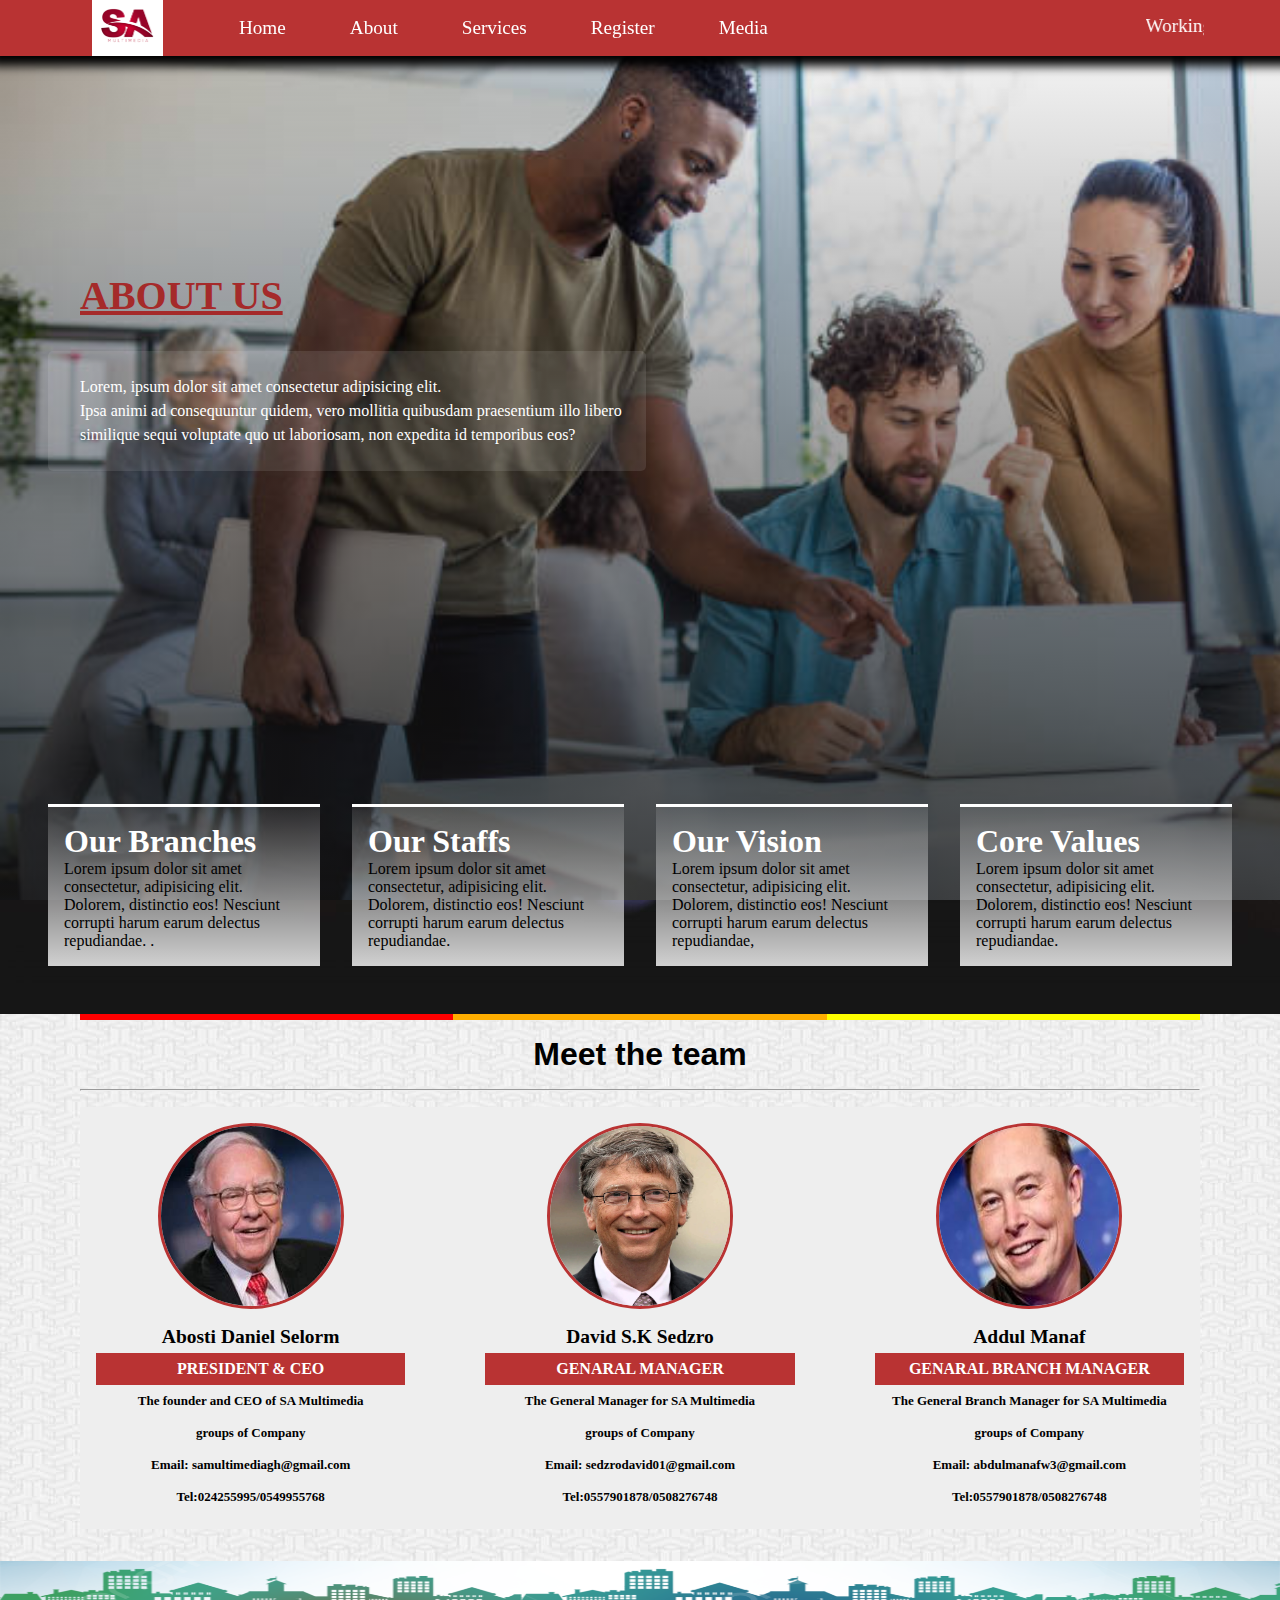
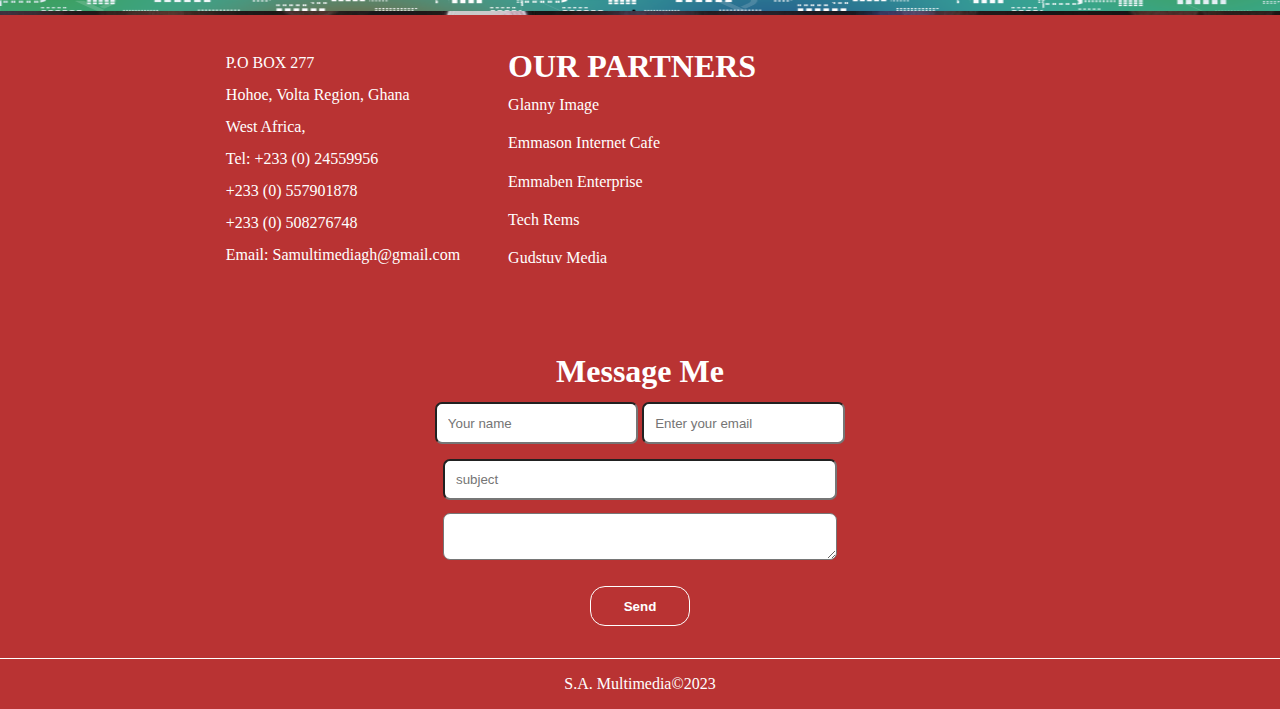
==== about.html @ c550fd85 "Add files via upload" ====
<!DOCTYPE html>
<html lang="en">
<head>
    <meta charset="UTF-8">
    <meta name="viewport" content="width=device-width, initial-scale=1.0">
    <link rel="stylesheet" type="text/css" href="css/about.css">
    <link rel="stylesheet" href="https://cdnjs.cloudflare.com/ajax/libs/font-awesome/6.5.0/css/all.min.css" integrity="sha512-Avb2QiuDEEvB4bZJYdft2mNjVShBftLdPG8FJ0V7irTLQ8Uo0qcPxh4Plq7G5tGm0rU+1SPhVotteLpBERwTkw==" crossorigin="anonymous" referrerpolicy="no-referrer" />

    <title>samultimdiagh</title>
   
</head>
<body>
    <main>
        <section>
            
            <div class="header">
                <div class="logo">
                    <img src="img/logo.png" width="55rem" height="35rem">
                </div>
                <div class="navbar">
                    <ul>
                        <li><a href="index.html">Home</a></li>
                        <li><a href="about.html">About</a></li>
                        <li><a href="services.html">Services</a></li>
                        <li><a  href="reg.html" target="_blank">Register</a></li>
                        <li><a href="#">Media</a>
                            <div class="list">
                                <ul>
                                    <li><a href="gallery.html" href="#web-design">Gallery</a></li><hr>
                                    <li><a href="gallery.html" href="#images">Websites</a></li><hr>
                                    <li><a href="gallery.html" href="#flyers">Videos</a></li><hr>
                                </ul>
                            </div>
                        </li>
                    </ul>
                </div>

                <div class="workDays">
                    <marquee>Working Days: Mon - Friday 8:00am - 5:00pm</marquee>
                </div>
            </div>
        </section>
   
        <section>
            <div class="banner_2">
                <div class="service">
                    <h2>About US</h2>
                    <div class="slogan">
                        <p class="lorem">Lorem, ipsum dolor sit amet consectetur adipisicing elit. <br>Ipsa animi ad consequuntur quidem, vero mollitia quibusdam praesentium illo libero<br> similique sequi voluptate quo ut laboriosam, non expedita id temporibus eos?<br>
                            

                        </p>
                    </div>
                </div>

                
            </div>
        </section>

        <section>
            <div class="values">
                <div class="branch value">
                    <h1>Our Branches </h1>
                    <p>Lorem ipsum dolor sit amet consectetur, adipisicing elit. Dolorem, distinctio eos! Nesciunt corrupti harum earum delectus repudiandae. <i class="fa fa-long-arrow-right" aria-hidden="true"></i> .</p>
                </div>
                <div class="staff value">
                    <h1>Our Staffs</h1>
                    <p>Lorem ipsum dolor sit amet consectetur, adipisicing elit. Dolorem, distinctio eos! Nesciunt corrupti harum earum delectus repudiandae. <i class="fa fa-long-arrow-right" aria-hidden="true"></i></p>
                </div>
                <div class="mission value">
                    <h1>Our Vision</h1>
                    <p>Lorem ipsum dolor sit amet consectetur, adipisicing elit. Dolorem, distinctio eos! Nesciunt corrupti harum earum delectus repudiandae, <i class="fa fa-long-arrow-right" aria-hidden="true"></i></p>
                </div>
                <div class="core_values value">
                    <h1>Core Values</h1>
                    <p>Lorem ipsum dolor sit amet consectetur, adipisicing elit. Dolorem, distinctio eos! Nesciunt corrupti harum earum delectus repudiandae. <i class="fa fa-long-arrow-right" aria-hidden="true"></i></p>
                </div>
            </div>
          
        </section>

        <section>
            
            <div class="workers">
                               
                <div class="ruler">
                    <div class="ruler1"></div>
                    <div class="ruler2"></div>
                    <div class="ruler3"></div>
                </div>
                
                <h1>Meet the team</h1>
                <hr>
                <div class="founder">
                    <div class="manager">
                        <img src="img/buffet.jpg" width="180px" height="180px">
                        <h2>Abosti Daniel Selorm</h2>
                        <h3>President & CEO</h3>
                        <p>The founder and CEO of SA Multimedia <br>groups of Company<br>Email: samultimediagh@gmail.com<br>Tel:024255995/0549955768</p>

                    </div>
                    <div class="manager">
                        <img src="img/bill.jpg" width="180px" height="180px">
                        <h2>David S.K Sedzro</h2>
                        <h3>Genaral Manager</h3>
                        <p>The General Manager for SA Multimedia <br>groups of Company<br>Email: sedzrodavid01@gmail.com<br>Tel:0557901878/0508276748</p>


                    </div>
                    <div class="manager">
                        <img src="img/musk.jpg" width="180px" height="180px">
                        <h2>Addul Manaf</h2>
                        <h3>Genaral Branch Manager</h3>
                        <p>The General Branch Manager for SA Multimedia <br>groups of Company<br>Email: abdulmanafw3@gmail.com<br>Tel:0557901878/0508276748</p>

                    </div>
                </div>
            </div>
            <div class="back_img">
                <img src="img/bb.jpg" width="100%" height="50rem">
            </div>
        </section>

    

        <section>
            <div class="infor">
                <div class="address">
                    <ul>
                        <li>P.O BOX 277</li> 
                        <li>Hohoe, Volta Region, Ghana</li> 
                        <li>West Africa, </li> 
                        <li>Tel: +233 (0) 24559956</li> 
                        <li>+233 (0) 557901878</li> 
                        <li>+233 (0) 508276748 </li>
                        <li>Email: Samultimediagh@gmail.com</li>
                    </ul>
                    <div class="links">
                        <i class="fa fa-envelope icon"></i>
                        <i class="fa-brands fa-facebook icon"></i>
                        <i class="fa-brands fa-github icon"></i>
                        <i class="fa-brands fa-twitter icon"></i>
                        <i class="fa-brands fa-linkedin icon"></i>
                    </div>
                </div>
                <div class="sponsors">
                    <h1>OUR PARTNERS</h1>
                    <ul>
                        <li>Glanny Image</li>
                        <li>Emmason Internet Cafe</li>
                        <li>Emmaben Enterprise</li>
                        <li>Tech Rems</li>
                        <li>Gudstuv Media</li>
                        <li></li>
                    </ul>
                </div>
                <div class="map">
                    <iframe src="https://www.google.com/maps/embed?pb=!1m18!1m12!1m3!1d3958.7478861190443!2d0.47938377436328583!3d7.155120815502634!2m3!1f0!2f0!3f0!3m2!1i1024!2i768!4f13.1!3m3!1m2!1s0x1027a8e7184b209b%3A0x8617e41889068708!2sSt.%20Augustine&#39;s%20Catholic%20Church!5e0!3m2!1sen!2sgh!4v1703287549178!5m2!1sen!2sgh" width="250" height="200" style="border:0;" allowfullscreen="" loading="lazy" referrerpolicy="no-referrer-when-downgrade"></iframe>
                </div>

                <div class="message">
                    <h1>Message Me</h1>
                    <form action="">
                        <input class="name" type="text" name="name" placeholder="Your name">
                        <input class="email" type="email" name="email" placeholder="Enter your email"><br>
                        <input class="subject" type="text" name="subject" placeholder="subject"><br>
                        <textarea name="text" cols="6" rows="3"></textarea><br>
                        <input class="submit" type="submit" name="send" value="Send">
                    </form>
                </div>
            </div>
        </section>
    </main>

    <footer class="footer">
        <p class="copy">S.A. Multimedia&copy;2023</p>
    </footer>
</body>

</html>
---- css/about.css ----
*{
    margin: 0;
    padding: 0;
}

body{
    background-image: url(../img/dark.jpg);
}

.header{
    display: flex;
    flex-direction: row;
    flex-wrap: wrap;
    justify-content: space-evenly;
    align-items: center;
    background-color: #b93333;
    color: white;
    font-size: larger;
    padding: 0rem 2rem 0rem 2rem;
    box-shadow: 0px 5px 10px rgb(0, 0, 0);
    box-shadow: 0 0 10px 10px rgba(0, 0, 0, 1);
    width: 100vw;
    position: fixed;
    z-index: 999;
}

.logo{
    background-color: white;
    padding: 0.5rem;
}


.header ul{
    display: flex;
    justify-items: space-around;
    list-style: none;
    gap: 4rem;
    padding: 1rem;  
}

a{
    text-decoration: none;
    color: white;
}

a:hover{
    color: #b93333;
    background-color: white;
    padding: 1em 20%;
}

.workDays{
    padding-right: 3rem;
}



.list{
    display: none;
}


.navbar>ul>li:hover .list{
    display: block;
    position: absolute;
    margin-left: -1.5rem;
    margin-top: 1rem;
    background-color:#b93333;
    background: linear-gradient(rgba(185, 51, 51, 0.6), rgba(185, 51, 51, 0.7));  
}

.navbar>ul>li:hover .list ul{
    display: block;
    padding: 1rem; 
}

.list>ul>li{
    padding: 0.5rem;
    align-content: center;   
}

.list>ul>li>a{
    padding: 1rem;
    background-color: unset;
    color: white;
}

.list>ul>li>a:hover{
    color: white;
}

.sa{
    color: rgb(255, 255, 255);
    text-align: center;
    padding-top: 22rem; 
}

.banner{
    height: 40rem;
    background: linear-gradient(rgba(0, 0, 0, 0.2), rgba(0, 0, 0, 1)), url(../img/banner.jpg);
    background-repeat: no-repeat;
    background-size: cover;
    width: auto;
    overflow-wrap: break-word   
}



  
.lorem{
    display: inline-block;
    color: #ffffff;
    text-align: justify;
    line-height: 1.5rem;
    font-family: 'Times New Roman';
    background-color: rgba(255, 255, 255, 0.1);
    margin: 2rem 0 0 3rem;
    padding: 1.5rem 1.5rem 1.5rem 2rem;
    border-radius: 5px;
    overflow: hidden;   
}

.banner_2 h2{
    color: brown;
    padding: 17rem 0 0 5rem; 
    text-decoration: underline;
    font-weight: bolder;
    font-size: 2.5rem;
    font-family: Gilroy;
    text-transform: uppercase;
    position: sticky;
    text-overflow: hidden;
}

.banner_2{
    background: linear-gradient(rgba(255, 255, 255, 0), rgba(22, 22, 22, 0.8)), url(../img/4.jpg);
    background-repeat: no-repeat;
    background-size: cover;
    height: 100vh;
}


.values{
        display: grid;
        grid-template-columns: repeat(auto-fit, minmax(100px, 1fr));     
        justify-content: space-between;
        margin: 2rem;
        margin-top: -7rem;   
}

.branch,.staff,.mission,.core_values{
    margin: 1rem;
    padding: 1rem;
    border-top: 3px solid white;
    background: linear-gradient(rgba(255, 255, 255, 0.1), rgba(255, 255, 255, 0.8));
}

.values h1{
    color: #ffffff;
}

.value:hover{
    background-color: white;
    transition: background-color 1s;
    color: #b93333;
    cursor: pointer;
}

.ruler{
    display: flex;
    margin-top: -5rem;
    justify-content: center;
    
}

.ruler1, .ruler2, .ruler3{
    display: flex;
    flex-direction: row;
    background-color: red;
    padding: 0.2rem;
    width: 30rem;
}

.ruler2{
    background-color: rgb(255, 174, 0);
}
.ruler3{
    background-color: yellow;
}


.workers{
    padding: 5rem;
    background-color: #dfdfdf;
    background-image: url(../img/sa1.jpg);
}

.workers h1{
    text-align: center;
    font-family: sans-serif;
    padding: 1rem;
}


.founder{
    display: grid;
    grid-template-columns: repeat(auto-fit, minmax(100px, 1fr));
    column-gap: 5em;
    align-items: center;
    margin: 1rem 0 -3rem 0; 
    background-color: rgb(238, 238, 238); 
    padding: 1rem; 
    border-radius: 1px;
}

.founder img{
    border-radius: 50%;
    border: 3px solid #b93333;
    background-size: auto;
}

.manager{
    text-align: center;
    line-height: 2rem;
    font-size: small;
    font-weight: bold;

}

.manager h3{
    background-color: #b93333;
    color: white;
    text-transform: uppercase;
    font-size: medium;
    
}


 button {
    
    border-radius: 5px;
    background-color: #b93333;
    font-weight: bolder;
    color: white;
    font-size: 15pt;
    border: solid;
    border-width: 1px;
    border-color: white;
    margin-top: 0.3rem;
    padding: 0.5rem;
    width: 26.5rem;

}




input{
    width: 25rem;
    padding: 0.7rem;
    margin-top: 15px;
}

.infor{
    background-color: #b93333;
    justify-content: center;
    padding: 2rem;
    width: auto;
    line-height: 2rem;
    color: white;
    display: flex;
    flex-flow: row wrap;
    gap: 3rem;
    
}

.infor .icon{
    font-size: 20pt;
    column-gap: 100px;
    padding: 1rem;
    margin-left: -1rem;
}

.infor .icon:hover{
    color: #000000;

}
    

.sponsors{
    line-height: 2.4rem;
    
}

li{
    list-style: none;
    text-align: left; 

   
}

.message{
    text-align: center;
   
    
}
input{
    width: fit-content;
    border-radius: 7px;
}
.subject{
    width: 23rem;
}

textarea{
    margin-top: 1em;
    width: 24.5rem;
    border-radius: 7px;
    
}
.submit{
    width: 100px;
    border-radius: 15px;
    background-color: #b93333;
    font-weight: bolder;
    color: white;
    font-size: 10pt;
    padding: 0.7rem;
    border: solid;
    border-width: 1px;
    border-color: white;

}

.submit:hover{
    transform: scale(1.02);
    box-shadow: 0 7px 7px 0 rgba(0, 0, 0, 0.8), 0 7px 7px 0 rgba(0, 0, 0, 0.8);
    color: #b93333;
    background-color: white;
}

.footer{
    background-color: #b93333;
    color: white;
    text-align: center;
    border-top: solid;
    border-color: white;
    border-top-width: 1px;
    padding: 1rem;
}



/* phone view */

@media (min-width: 319px) and (max-width: 480px){
    
    .header ul { 
        display: none;
    }

    .workDays{ 
        display: none;

    }

    .logo{
        margin: 0;
        padding: 0;
        margin-left: -10rem;
}

  
.lorem{
    display: none;
}

.value h1{
    font-size: small;
    padding-right: 0;
}

.value p{
    display: none;
}

.banner_2 h2{
    padding: 10rem 0 0 1rem; 
}

.banner_2{
    height: 50vh;
}


.values{ 
    margin: 00.5rem 0.5rem  2rem 0.5rem ;
    margin-top: -2rem; 
}

.branch,.staff,.mission,.core_values{
    margin: 0.2rem;
    padding: 0.5rem;
}


.founder img{
    width: 8rem;
    height: 8rem;
}


.founder{
    column-gap: 10rem;
    
}


.manager{

    padding: 2rem;
}


 button {
    padding: 0.5rem;
    width: 16rem;
}

.subscribe{
    margin-top: 1rem;  
}

#subscribe{
    width: 14.5rem;
    padding: 0.7rem;
    margin-top: 15px;  
}


/* text area */

input{
    width: 15rem;
    border-radius: 7px;
    border: none;
}

.subject{
    width: 15rem;
}

textarea{
    margin-top: 1em;
    width: 16.5rem;
    height: 5rem;
    border-radius: 7px;
}

}


/* tablets and ipad */

@media (min-width: 481px) and (max-width: 1200px){

    .header ul { 
        display: none;
    }

    .workDays{ 
        display: none;

    }

    .logo{
        margin: 0;
        padding: 0;
        margin-left: -10rem;
}

  
.lorem{
    margin: -1.8rem 0 0 -1rem;
    font-size: small;
    line-height: normal;
    font-family: sans-serif;
}

.value h1{
    font-size: small;
    padding-right: 0;
}

.value p{
    display: none;
}

.banner_2 h2{
    padding: 10rem 0 0 1rem; 
}

.banner_2{
    height: 50vh;
}


.values{ 
        margin: 00.5rem 0.5rem  2rem 0.5rem ;
        margin-top: -2rem; 
}

.branch,.staff,.mission,.core_values{
    margin: 0.2rem;
    padding: 0.5rem;
}

.founder{
    column-gap: 10rem;
    
}

.founder{

    column-gap: 10rem;
  
}

 button {
    padding: 0.5rem;
    width: 16rem;
}

.subscribe{
   
    margin-top: 1rem; }

#subscribe{
    width: 14.5rem;
    padding: 0.7rem;
    margin-top: 15px;  
}


/* text area */

input{
    width: 15rem;
    border-radius: 7px;
    border: none;
}

.subject{
    width: 15rem;
}

textarea{
    margin-top: 1em;
    width: 16.5rem;
    height: 5rem;
    border-radius: 7px;
    
}

}
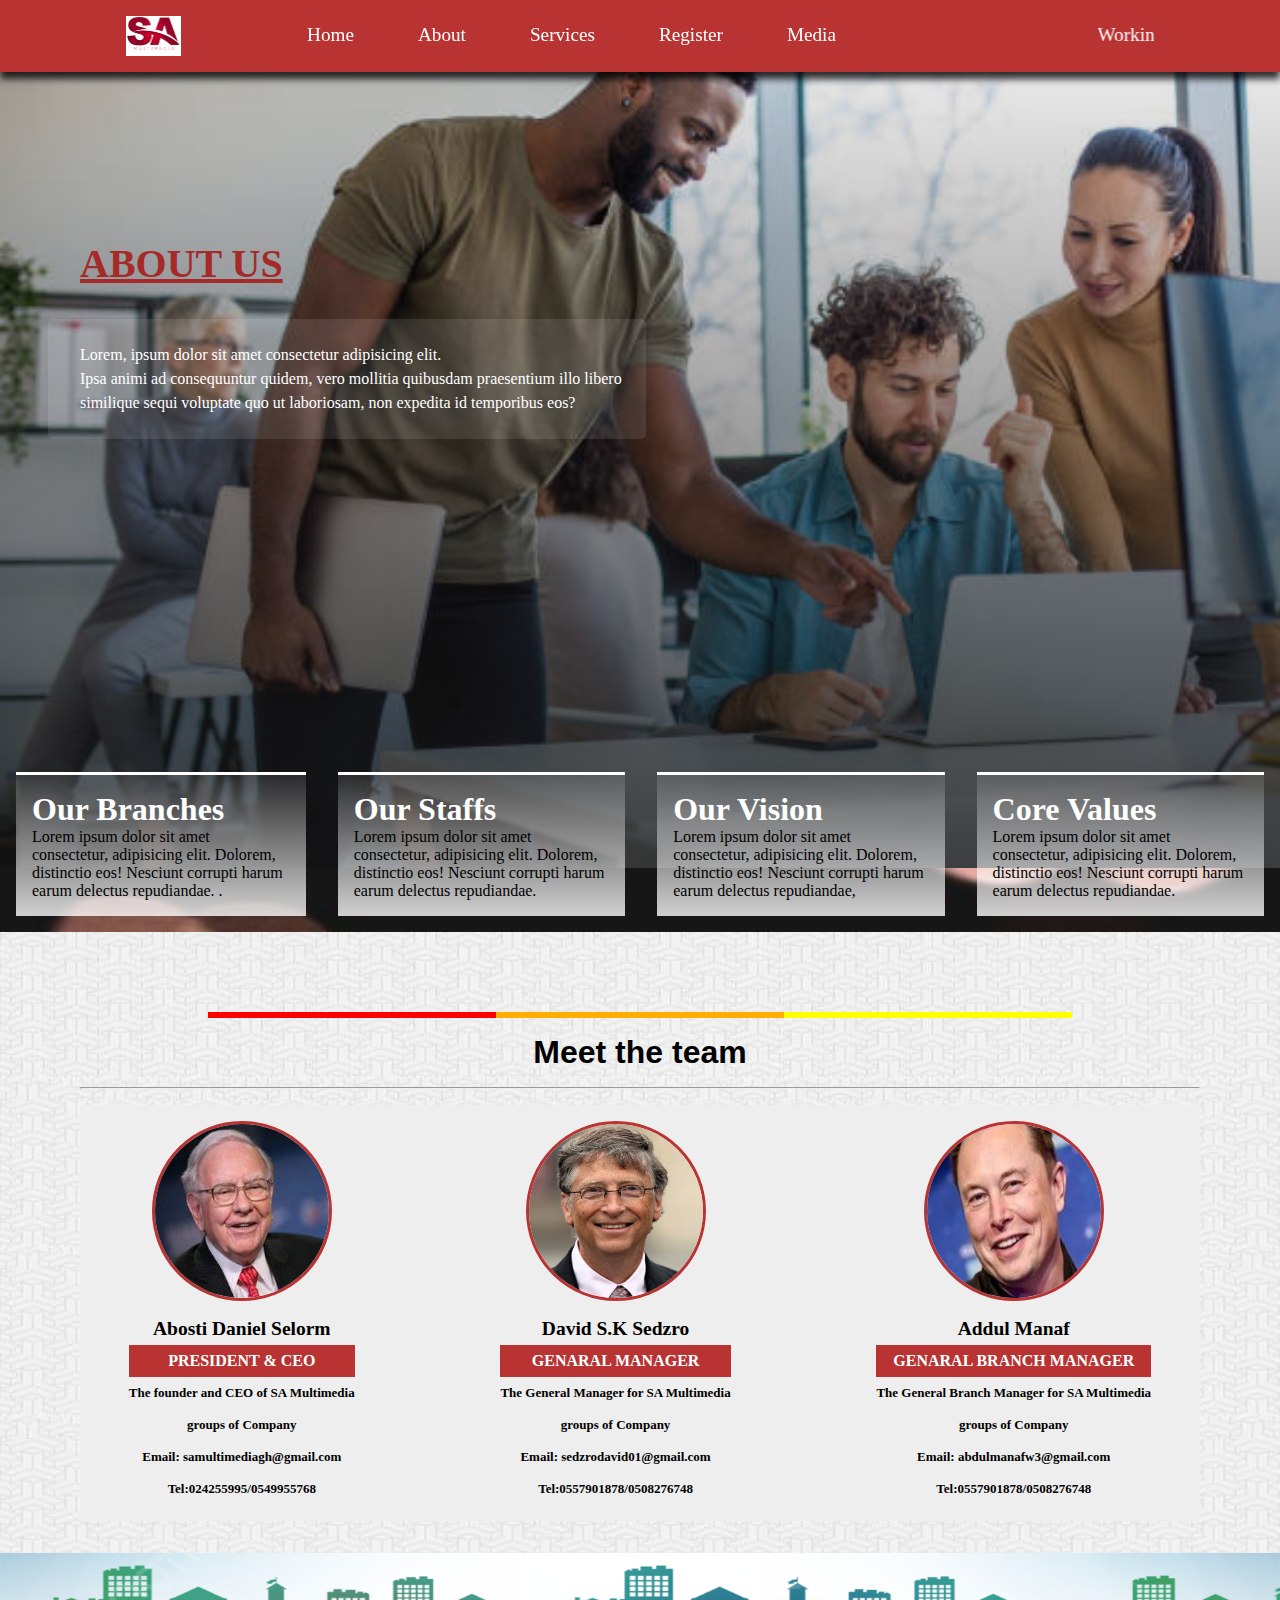
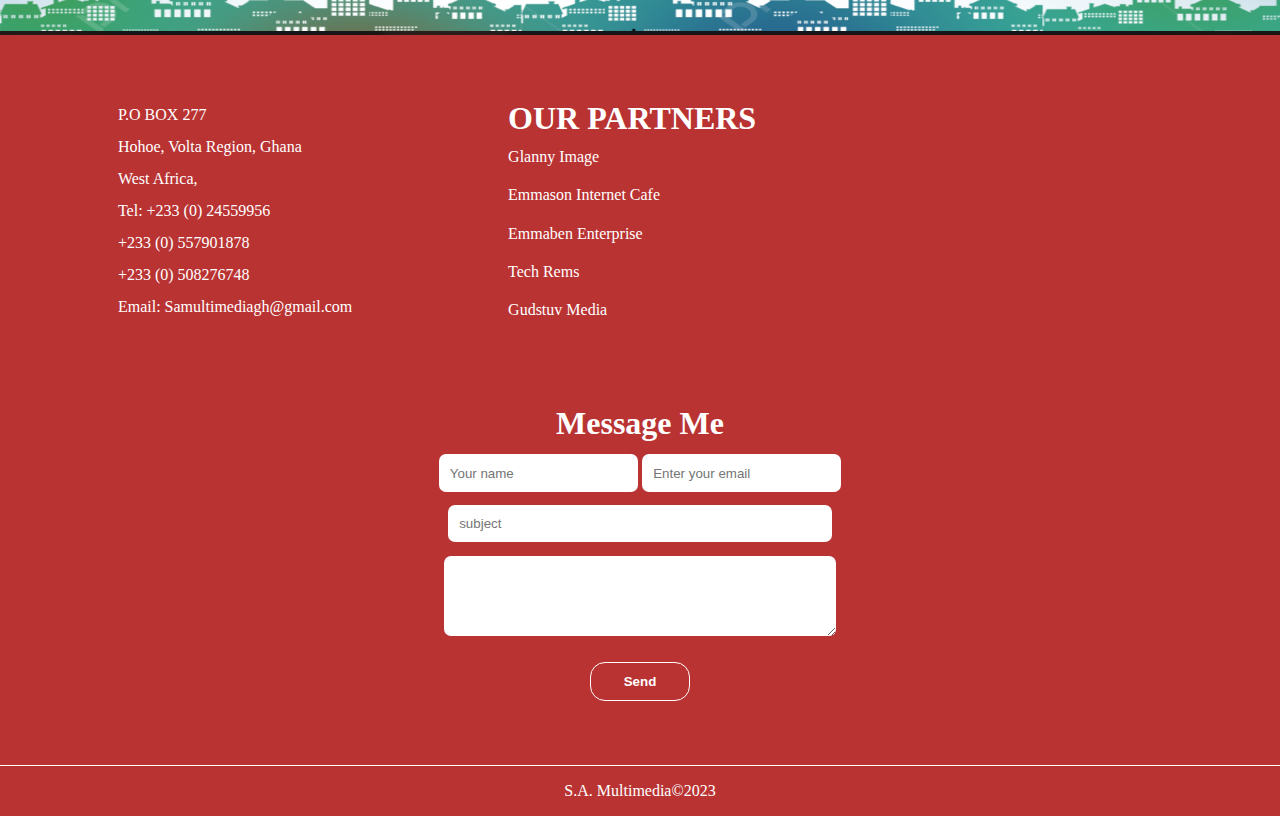
==== commit 438ee809: "Add files via upload" ====
--- a/about.html
+++ b/about.html
@@ -10,8 +10,8 @@
    
 </head>
 <body>
-    <main>
-        <section>
+    <main class="container">
+        <section class=".header_main">
             
             <div class="header">
                 <div class="logo">
@@ -52,31 +52,31 @@
                         </p>
                     </div>
                 </div>
+               
+            </div>
 
-                
-            </div>
-        </section>
-
-        <section>
             <div class="values">
                 <div class="branch value">
                     <h1>Our Branches </h1>
-                    <p>Lorem ipsum dolor sit amet consectetur, adipisicing elit. Dolorem, distinctio eos! Nesciunt corrupti harum earum delectus repudiandae. <i class="fa fa-long-arrow-right" aria-hidden="true"></i> .</p>
+                    <p>Lorem ipsum dolor sit amet consectetur, adipisicing elit. Dolorem, distinctio eos! Nesciunt corrupti harum
+                        earum delectus repudiandae. <i class="fa fa-long-arrow-right" aria-hidden="true"></i> .</p>
                 </div>
                 <div class="staff value">
                     <h1>Our Staffs</h1>
-                    <p>Lorem ipsum dolor sit amet consectetur, adipisicing elit. Dolorem, distinctio eos! Nesciunt corrupti harum earum delectus repudiandae. <i class="fa fa-long-arrow-right" aria-hidden="true"></i></p>
+                    <p>Lorem ipsum dolor sit amet consectetur, adipisicing elit. Dolorem, distinctio eos! Nesciunt corrupti harum
+                        earum delectus repudiandae. <i class="fa fa-long-arrow-right" aria-hidden="true"></i></p>
                 </div>
                 <div class="mission value">
                     <h1>Our Vision</h1>
-                    <p>Lorem ipsum dolor sit amet consectetur, adipisicing elit. Dolorem, distinctio eos! Nesciunt corrupti harum earum delectus repudiandae, <i class="fa fa-long-arrow-right" aria-hidden="true"></i></p>
+                    <p>Lorem ipsum dolor sit amet consectetur, adipisicing elit. Dolorem, distinctio eos! Nesciunt corrupti harum
+                        earum delectus repudiandae, <i class="fa fa-long-arrow-right" aria-hidden="true"></i></p>
                 </div>
                 <div class="core_values value">
                     <h1>Core Values</h1>
-                    <p>Lorem ipsum dolor sit amet consectetur, adipisicing elit. Dolorem, distinctio eos! Nesciunt corrupti harum earum delectus repudiandae. <i class="fa fa-long-arrow-right" aria-hidden="true"></i></p>
+                    <p>Lorem ipsum dolor sit amet consectetur, adipisicing elit. Dolorem, distinctio eos! Nesciunt corrupti harum
+                        earum delectus repudiandae. <i class="fa fa-long-arrow-right" aria-hidden="true"></i></p>
                 </div>
             </div>
-          
         </section>
 
         <section>
@@ -117,21 +117,21 @@
                 </div>
             </div>
             <div class="back_img">
-                <img src="img/bb.jpg" width="100%" height="50rem">
+                <img src="img/bb.jpg" width="100%" height="78rem">
             </div>
         </section>
 
     
 
-        <section>
+        <section class="infor1">
             <div class="infor">
                 <div class="address">
                     <ul>
-                        <li>P.O BOX 277</li> 
-                        <li>Hohoe, Volta Region, Ghana</li> 
-                        <li>West Africa, </li> 
-                        <li>Tel: +233 (0) 24559956</li> 
-                        <li>+233 (0) 557901878</li> 
+                        <li>P.O BOX 277</li>
+                        <li>Hohoe, Volta Region, Ghana</li>
+                        <li>West Africa, </li>
+                        <li>Tel: +233 (0) 24559956</li>
+                        <li>+233 (0) 557901878</li>
                         <li>+233 (0) 508276748 </li>
                         <li>Email: Samultimediagh@gmail.com</li>
                     </ul>
@@ -143,6 +143,7 @@
                         <i class="fa-brands fa-linkedin icon"></i>
                     </div>
                 </div>
+        
                 <div class="sponsors">
                     <h1>OUR PARTNERS</h1>
                     <ul>
@@ -154,10 +155,14 @@
                         <li></li>
                     </ul>
                 </div>
+        
                 <div class="map">
-                    <iframe src="https://www.google.com/maps/embed?pb=!1m18!1m12!1m3!1d3958.7478861190443!2d0.47938377436328583!3d7.155120815502634!2m3!1f0!2f0!3f0!3m2!1i1024!2i768!4f13.1!3m3!1m2!1s0x1027a8e7184b209b%3A0x8617e41889068708!2sSt.%20Augustine&#39;s%20Catholic%20Church!5e0!3m2!1sen!2sgh!4v1703287549178!5m2!1sen!2sgh" width="250" height="200" style="border:0;" allowfullscreen="" loading="lazy" referrerpolicy="no-referrer-when-downgrade"></iframe>
+                    <iframe
+                        src="https://www.google.com/maps/embed?pb=!1m18!1m12!1m3!1d3958.7478861190443!2d0.47938377436328583!3d7.155120815502634!2m3!1f0!2f0!3f0!3m2!1i1024!2i768!4f13.1!3m3!1m2!1s0x1027a8e7184b209b%3A0x8617e41889068708!2sSt.%20Augustine&#39;s%20Catholic%20Church!5e0!3m2!1sen!2sgh!4v1703287549178!5m2!1sen!2sgh"
+                        width="250" height="200" style="border:0;" allowfullscreen="" loading="lazy"
+                        referrerpolicy="no-referrer-when-downgrade"></iframe>
                 </div>
-
+        
                 <div class="message">
                     <h1>Message Me</h1>
                     <form action="">
@@ -169,12 +174,13 @@
                     </form>
                 </div>
             </div>
+            <div>
         </section>
-    </main>
-
-    <footer class="footer">
-        <p class="copy">S.A. Multimedia&copy;2023</p>
-    </footer>
+        
+        <footer class="footer">
+            <p class="copy">S.A. Multimedia&copy;2023</p>
+        </footer>
+    <main>
 </body>
 
 </html>
--- a/css/about.css
+++ b/css/about.css
@@ -1,112 +1,115 @@
 *{
     margin: 0;
     padding: 0;
+    box-sizing: border-box;
+}
+
+.container {
+    display: grid;
+    grid-template-rows: 0.5fr 1fr 1fr 1fr 0.fr;
+}
+
+.header_main {
+    background-color: #b93333;
+    height:2rem;
 }
 
 body{
     background-image: url(../img/dark.jpg);
-}
-
-.header{
-    display: flex;
-    flex-direction: row;
+    background-repeat: no-repeat;
+    background-size: cover;
+}
+
+.header {
+    display: flex;
     flex-wrap: wrap;
+    flex: 1;
     justify-content: space-evenly;
+    align-content: center;
+    position: fixed;
+    background-color: #b93333;
+    font-size: larger;
+    padding: 1rem;
+    width: 100%;
+    box-shadow: 0 7px 7px 0 rgba(0, 0, 0, 0.8);
+    z-index: 999;
+}
+
+.navbar ul {
+    display: flex;
+    justify-content: space-around;
     align-items: center;
-    background-color: #b93333;
-    color: white;
-    font-size: larger;
-    padding: 0rem 2rem 0rem 2rem;
-    box-shadow: 0px 5px 10px rgb(0, 0, 0);
-    box-shadow: 0 0 10px 10px rgba(0, 0, 0, 1);
-    width: 100vw;
-    position: fixed;
-    z-index: 999;
-}
-
-.logo{
-    background-color: white;
-    padding: 0.5rem;
-}
-
-
-.header ul{
-    display: flex;
-    justify-items: space-around;
+    gap: 2rem;
     list-style: none;
-    gap: 4rem;
-    padding: 1rem;  
-}
-
-a{
+    margin-top: 0.5rem;
+}
+
+.navbar ul a {
     text-decoration: none;
     color: white;
-}
-
-a:hover{
+    padding: 1rem;
+}
+
+.navbar>ul a:hover {
+    background-color: white;
     color: #b93333;
-    background-color: white;
-    padding: 1em 20%;
-}
-
-.workDays{
-    padding-right: 3rem;
-}
-
-
-
-.list{
+}
+
+.logo {
+    background-color: white;
+}
+
+.workDays {
+    margin-top: 0.5rem;
+    color: white;
+    width: 12rem;
+}
+
+.list {
     display: none;
 }
 
-
-.navbar>ul>li:hover .list{
+.navbar>ul>li:hover .list {
     display: block;
     position: absolute;
     margin-left: -1.5rem;
     margin-top: 1rem;
-    background-color:#b93333;
-    background: linear-gradient(rgba(185, 51, 51, 0.6), rgba(185, 51, 51, 0.7));  
-}
-
-.navbar>ul>li:hover .list ul{
+    background-color: #b93333;
+    background: linear-gradient(rgba(185, 51, 51, 0.6), rgba(185, 51, 51, 0.7));
+}
+
+.navbar>ul>li:hover .list>ul {
     display: block;
-    padding: 1rem; 
-}
-
-.list>ul>li{
+}
+
+.list>ul>li {
     padding: 0.5rem;
-    align-content: center;   
-}
-
-.list>ul>li>a{
-    padding: 1rem;
+    align-content: center;
+}
+
+.list ul li a:hover {
     background-color: unset;
     color: white;
 }
 
-.list>ul>li>a:hover{
-    color: white;
-}
-
-.sa{
-    color: rgb(255, 255, 255);
-    text-align: center;
-    padding-top: 22rem; 
-}
-
-.banner{
-    height: 40rem;
-    background: linear-gradient(rgba(0, 0, 0, 0.2), rgba(0, 0, 0, 1)), url(../img/banner.jpg);
+.banner_2 {
+    background: linear-gradient(rgba(255, 255, 255, 0), rgba(22, 22, 22, 0.8)), url(../img/4.jpg);
     background-repeat: no-repeat;
     background-size: cover;
-    width: auto;
-    overflow-wrap: break-word   
-}
-
-
-
-  
+    height: 100vh;
+    margin-top: -2rem;
+}
+
+.banner_2 h2 {
+    color: brown;
+    padding: 17rem 0 0 5rem;
+    text-decoration: underline;
+    font-weight: bolder;
+    font-size: 2.5rem;
+    font-family: Gilroy;
+    text-transform: uppercase;
+}
+
 .lorem{
     display: inline-block;
     color: #ffffff;
@@ -117,35 +120,12 @@
     margin: 2rem 0 0 3rem;
     padding: 1.5rem 1.5rem 1.5rem 2rem;
     border-radius: 5px;
-    overflow: hidden;   
-}
-
-.banner_2 h2{
-    color: brown;
-    padding: 17rem 0 0 5rem; 
-    text-decoration: underline;
-    font-weight: bolder;
-    font-size: 2.5rem;
-    font-family: Gilroy;
-    text-transform: uppercase;
-    position: sticky;
-    text-overflow: hidden;
-}
-
-.banner_2{
-    background: linear-gradient(rgba(255, 255, 255, 0), rgba(22, 22, 22, 0.8)), url(../img/4.jpg);
-    background-repeat: no-repeat;
-    background-size: cover;
-    height: 100vh;
-}
-
+}
 
 .values{
-        display: grid;
-        grid-template-columns: repeat(auto-fit, minmax(100px, 1fr));     
-        justify-content: space-between;
-        margin: 2rem;
-        margin-top: -7rem;   
+        display: flex;  
+        justify-content: center;
+        margin-top: -7rem;
 }
 
 .branch,.staff,.mission,.core_values{
@@ -168,17 +148,15 @@
 
 .ruler{
     display: flex;
-    margin-top: -5rem;
     justify-content: center;
-    
 }
 
 .ruler1, .ruler2, .ruler3{
     display: flex;
-    flex-direction: row;
+    justify-content: space-around;
     background-color: red;
     padding: 0.2rem;
-    width: 30rem;
+    width: 18rem;
 }
 
 .ruler2{
@@ -191,7 +169,6 @@
 
 .workers{
     padding: 5rem;
-    background-color: #dfdfdf;
     background-image: url(../img/sa1.jpg);
 }
 
@@ -201,12 +178,12 @@
     padding: 1rem;
 }
 
-
 .founder{
-    display: grid;
-    grid-template-columns: repeat(auto-fit, minmax(100px, 1fr));
+    display: flex;
+    flex-wrap: wrap;
+    justify-content: space-around;
+    align-content: center;
     column-gap: 5em;
-    align-items: center;
     margin: 1rem 0 -3rem 0; 
     background-color: rgb(238, 238, 238); 
     padding: 1rem; 
@@ -232,335 +209,87 @@
     color: white;
     text-transform: uppercase;
     font-size: medium;
-    
-}
-
-
- button {
-    
-    border-radius: 5px;
-    background-color: #b93333;
-    font-weight: bolder;
-    color: white;
-    font-size: 15pt;
-    border: solid;
-    border-width: 1px;
-    border-color: white;
-    margin-top: 0.3rem;
-    padding: 0.5rem;
-    width: 26.5rem;
-
-}
-
-
-
-
-input{
-    width: 25rem;
+}
+
+.infor {
+    background-color: #b93333;
+    display: flex;
+    flex-wrap: wrap;
+    justify-content: space-around;
+    align-content: center;
+    padding: 4rem;
+    line-height: 2rem;
+    color: white;
+    gap: 3rem;
+}
+
+.infor .icon {
+    font-size: 20pt;
+    column-gap: 100px;
+    padding: 1rem;
+    margin-left: -1rem;
+}
+
+.infor .icon:hover {
+    color: #000000;
+}
+
+.sponsors {
+    line-height: 2.4rem;
+}
+
+li {
+    list-style: none;
+    text-align: left;
+}
+
+.message {
+    text-align: center;
+}
+
+input {
     padding: 0.7rem;
     margin-top: 15px;
-}
-
-.infor{
-    background-color: #b93333;
-    justify-content: center;
-    padding: 2rem;
-    width: auto;
-    line-height: 2rem;
-    color: white;
-    display: flex;
-    flex-flow: row wrap;
-    gap: 3rem;
-    
-}
-
-.infor .icon{
-    font-size: 20pt;
-    column-gap: 100px;
-    padding: 1rem;
-    margin-left: -1rem;
-}
-
-.infor .icon:hover{
-    color: #000000;
-
-}
-    
-
-.sponsors{
-    line-height: 2.4rem;
-    
-}
-
-li{
-    list-style: none;
-    text-align: left; 
-
-   
-}
-
-.message{
-    text-align: center;
-   
-    
-}
-input{
-    width: fit-content;
     border-radius: 7px;
-}
-.subject{
-    width: 23rem;
-}
-
-textarea{
+    border: none;
+}
+
+.subject,
+textarea {
+    width: 24rem;
+    border-radius: 7px;
     margin-top: 1em;
+    border: none;
+}
+
+textarea {
+    height: 5rem;
     width: 24.5rem;
-    border-radius: 7px;
-    
-}
-.submit{
+}
+
+.submit {
     width: 100px;
     border-radius: 15px;
     background-color: #b93333;
     font-weight: bolder;
     color: white;
-    font-size: 10pt;
-    padding: 0.7rem;
-    border: solid;
-    border-width: 1px;
-    border-color: white;
-
-}
-
-.submit:hover{
+    border: 1px solid white;
+}
+
+.submit:hover {
     transform: scale(1.02);
-    box-shadow: 0 7px 7px 0 rgba(0, 0, 0, 0.8), 0 7px 7px 0 rgba(0, 0, 0, 0.8);
+    box-shadow: 0 7px 7px 0 rgba(0, 0, 0, 0.2), 0 7px 7px 0 rgba(0, 0, 0, 0.2);
     color: #b93333;
     background-color: white;
 }
 
-.footer{
-    background-color: #b93333;
-    color: white;
-    text-align: center;
-    border-top: solid;
-    border-color: white;
-    border-top-width: 1px;
-    padding: 1rem;
-}
-
-
-
-/* phone view */
-
-@media (min-width: 319px) and (max-width: 480px){
-    
-    .header ul { 
-        display: none;
-    }
-
-    .workDays{ 
-        display: none;
-
-    }
-
-    .logo{
-        margin: 0;
-        padding: 0;
-        margin-left: -10rem;
-}
-
-  
-.lorem{
-    display: none;
-}
-
-.value h1{
-    font-size: small;
-    padding-right: 0;
-}
-
-.value p{
-    display: none;
-}
-
-.banner_2 h2{
-    padding: 10rem 0 0 1rem; 
-}
-
-.banner_2{
-    height: 50vh;
-}
-
-
-.values{ 
-    margin: 00.5rem 0.5rem  2rem 0.5rem ;
-    margin-top: -2rem; 
-}
-
-.branch,.staff,.mission,.core_values{
-    margin: 0.2rem;
-    padding: 0.5rem;
-}
-
-
-.founder img{
-    width: 8rem;
-    height: 8rem;
-}
-
-
-.founder{
-    column-gap: 10rem;
-    
-}
-
-
-.manager{
-
-    padding: 2rem;
-}
-
-
- button {
-    padding: 0.5rem;
-    width: 16rem;
-}
-
-.subscribe{
-    margin-top: 1rem;  
-}
-
-#subscribe{
-    width: 14.5rem;
-    padding: 0.7rem;
-    margin-top: 15px;  
-}
-
-
-/* text area */
-
-input{
-    width: 15rem;
-    border-radius: 7px;
-    border: none;
-}
-
-.subject{
-    width: 15rem;
-}
-
-textarea{
-    margin-top: 1em;
-    width: 16.5rem;
-    height: 5rem;
-    border-radius: 7px;
-}
-
-}
-
-
-/* tablets and ipad */
-
-@media (min-width: 481px) and (max-width: 1200px){
-
-    .header ul { 
-        display: none;
-    }
-
-    .workDays{ 
-        display: none;
-
-    }
-
-    .logo{
-        margin: 0;
-        padding: 0;
-        margin-left: -10rem;
-}
-
-  
-.lorem{
-    margin: -1.8rem 0 0 -1rem;
-    font-size: small;
-    line-height: normal;
-    font-family: sans-serif;
-}
-
-.value h1{
-    font-size: small;
-    padding-right: 0;
-}
-
-.value p{
-    display: none;
-}
-
-.banner_2 h2{
-    padding: 10rem 0 0 1rem; 
-}
-
-.banner_2{
-    height: 50vh;
-}
-
-
-.values{ 
-        margin: 00.5rem 0.5rem  2rem 0.5rem ;
-        margin-top: -2rem; 
-}
-
-.branch,.staff,.mission,.core_values{
-    margin: 0.2rem;
-    padding: 0.5rem;
-}
-
-.founder{
-    column-gap: 10rem;
-    
-}
-
-.founder{
-
-    column-gap: 10rem;
-  
-}
-
- button {
-    padding: 0.5rem;
-    width: 16rem;
-}
-
-.subscribe{
-   
-    margin-top: 1rem; }
-
-#subscribe{
-    width: 14.5rem;
-    padding: 0.7rem;
-    margin-top: 15px;  
-}
-
-
-/* text area */
-
-input{
-    width: 15rem;
-    border-radius: 7px;
-    border: none;
-}
-
-.subject{
-    width: 15rem;
-}
-
-textarea{
-    margin-top: 1em;
-    width: 16.5rem;
-    height: 5rem;
-    border-radius: 7px;
-    
-}
-
-}
-
+.footer {
+    display: flex;
+    justify-content: center;
+    align-items: center;
+    background-color: #b93333;
+    color: white;
+    text-align: center;
+    border-top: 1px solid white;
+    padding: 1rem;
+}